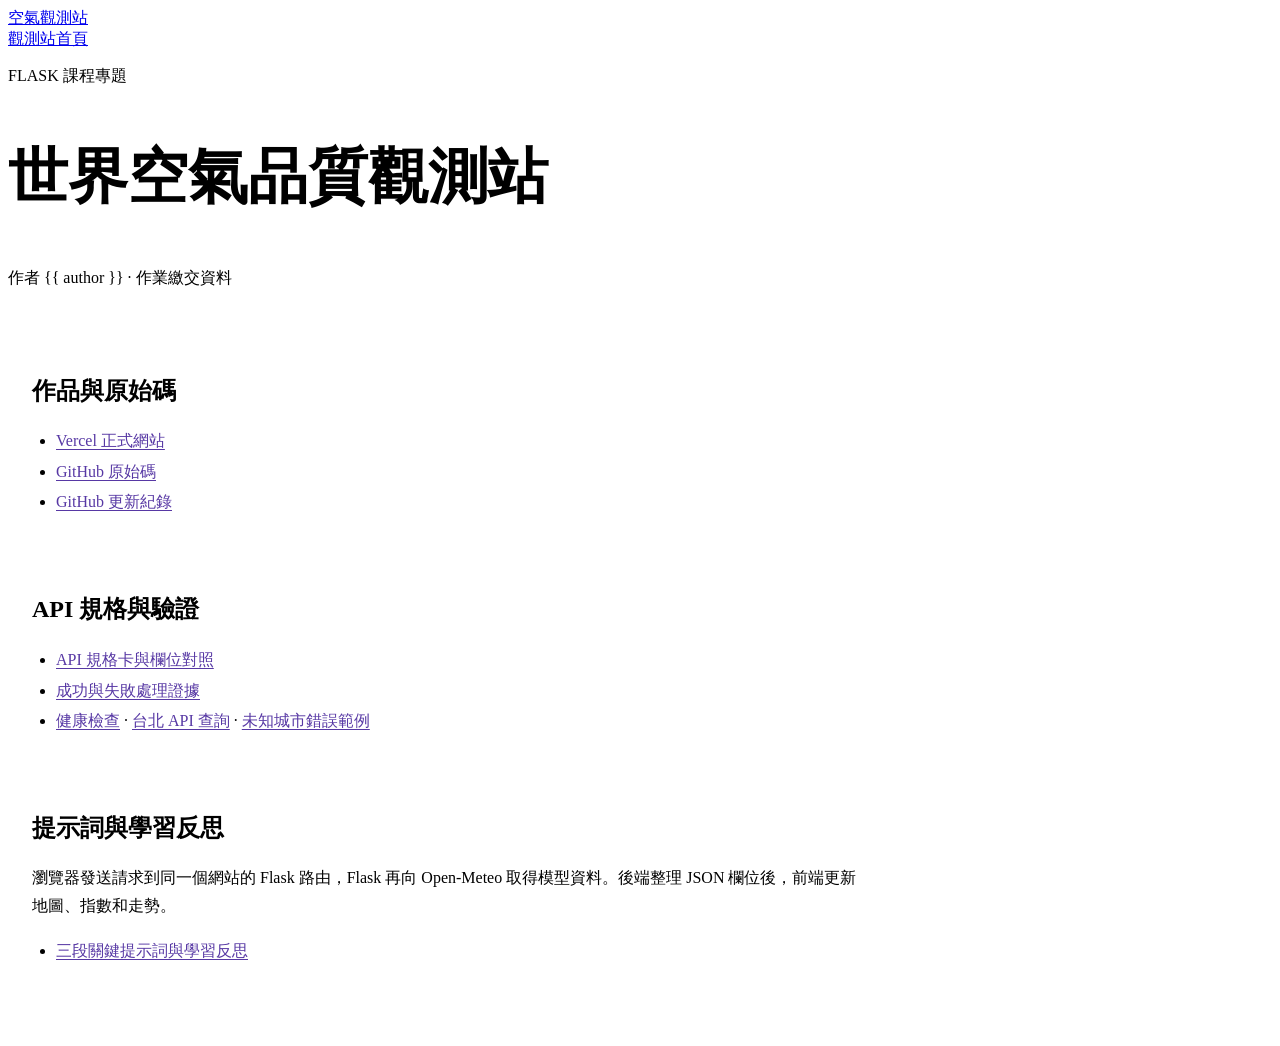
==== templates/submission.html @ 17f42e42 "建立世界空氣品質觀測站與 Flask 課程專題" ====
<!doctype html>
<html lang="zh-Hant">
<head>
  <meta charset="utf-8">
  <meta name="viewport" content="width=device-width, initial-scale=1">
  <title>作業繳交資料｜世界空氣品質觀測站</title>
  <link rel="stylesheet" href="/style.css">
  <style>
    .submission { max-width: 880px; padding-bottom: 36px; }
    .submission .hero { padding-bottom: 29px; }
    .submission h1 { font-size: clamp(2rem, 6vw, 3.75rem); }
    .document { padding: 21px 24px; margin-bottom: 14px; }
    .document p { margin-top: 9px; color: var(--muted); line-height: 1.75; }
    .document ul { margin: 10px 0 0; padding-left: 1.5rem; line-height: 1.9; }
    .document a { color: #5738a4; text-underline-offset: 3px; }
  </style>
</head>
<body>
  <header class="topbar">
    <div class="wrap topbar-inner">
      <a class="brand" href="/" aria-label="返回世界空氣品質觀測站首頁">
        <span class="brand-icon" aria-hidden="true"><i></i><i></i><i></i></span>
        空氣觀測站
      </a>
      <nav aria-label="主要導覽"><a style="display: inline" href="/">觀測站首頁</a></nav>
    </div>
  </header>
  <main class="wrap submission">
    <section class="hero" aria-labelledby="title">
      <div><p class="eyebrow"><span aria-hidden="true"></span> FLASK 課程專題</p>
        <h1 id="title">世界空氣品質<span>觀測站</span></h1>
        <p>作者 {{ author }} · 作業繳交資料</p></div>
    </section>
    <section class="panel document" aria-labelledby="links">
      <h2 id="links">作品與原始碼</h2>
      <ul>
        <li><a href="/">Vercel 正式網站</a></li>
        <li><a href="https://github.com/kuoh04867-bot/world-air-watch">GitHub 原始碼</a></li>
        <li><a href="https://github.com/kuoh04867-bot/world-air-watch/commits/main/">GitHub 更新紀錄</a></li>
      </ul>
    </section>
    <section class="panel document" aria-labelledby="evidence">
      <h2 id="evidence">API 規格與驗證</h2>
      <ul>
        <li><a href="https://github.com/kuoh04867-bot/world-air-watch/blob/main/api-spec.md">API 規格卡與欄位對照</a></li>
        <li><a href="https://github.com/kuoh04867-bot/world-air-watch/blob/main/verification.md">成功與失敗處理證據</a></li>
        <li><a href="/api/health">健康檢查</a> · <a href="/api/air-quality?city=taipei">台北 API 查詢</a> · <a href="/api/air-quality?city=invalid">未知城市錯誤範例</a></li>
      </ul>
    </section>
    <section class="panel document" aria-labelledby="reflection">
      <h2 id="reflection">提示詞與學習反思</h2>
      <p>瀏覽器發送請求到同一個網站的 Flask 路由，Flask 再向 Open-Meteo 取得模型資料。後端整理 JSON 欄位後，前端更新地圖、指數和走勢。</p>
      <ul><li><a href="https://github.com/kuoh04867-bot/world-air-watch/blob/main/submission.md">三段關鍵提示詞與學習反思</a></li></ul>
    </section>
  </main>
</body>
</html>
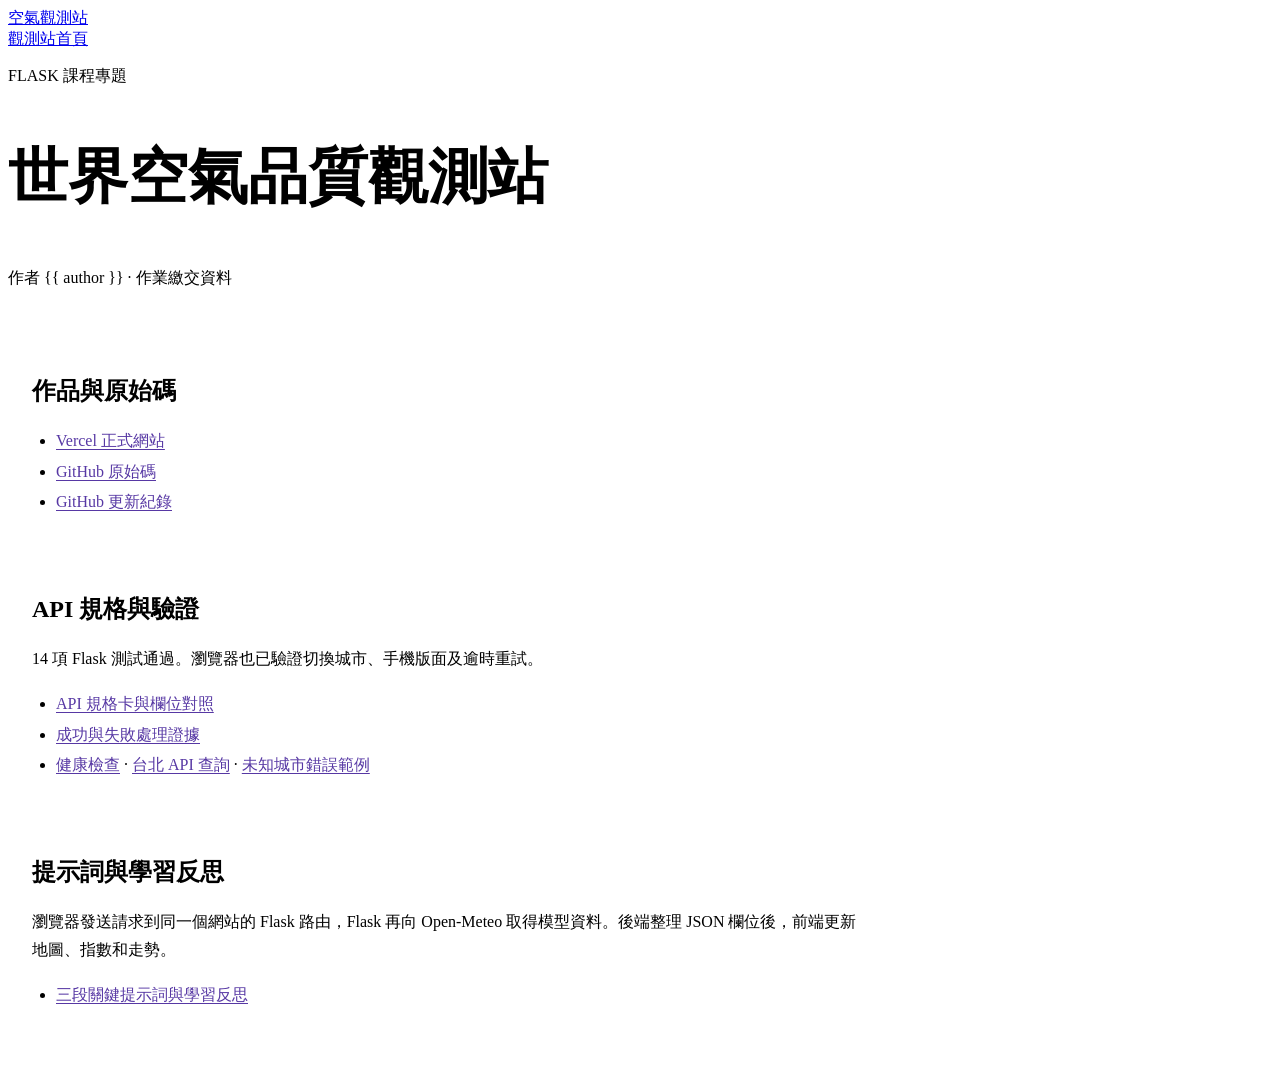
==== commit a9d6351d: "加入瀏覽器驗收證據與 AQI 分級連結" ====
--- a/templates/submission.html
+++ b/templates/submission.html
@@ -41,6 +41,7 @@
     </section>
     <section class="panel document" aria-labelledby="evidence">
       <h2 id="evidence">API 規格與驗證</h2>
+      <p>14 項 Flask 測試通過。瀏覽器也已驗證切換城市、手機版面及逾時重試。</p>
       <ul>
         <li><a href="https://github.com/kuoh04867-bot/world-air-watch/blob/main/api-spec.md">API 規格卡與欄位對照</a></li>
         <li><a href="https://github.com/kuoh04867-bot/world-air-watch/blob/main/verification.md">成功與失敗處理證據</a></li>
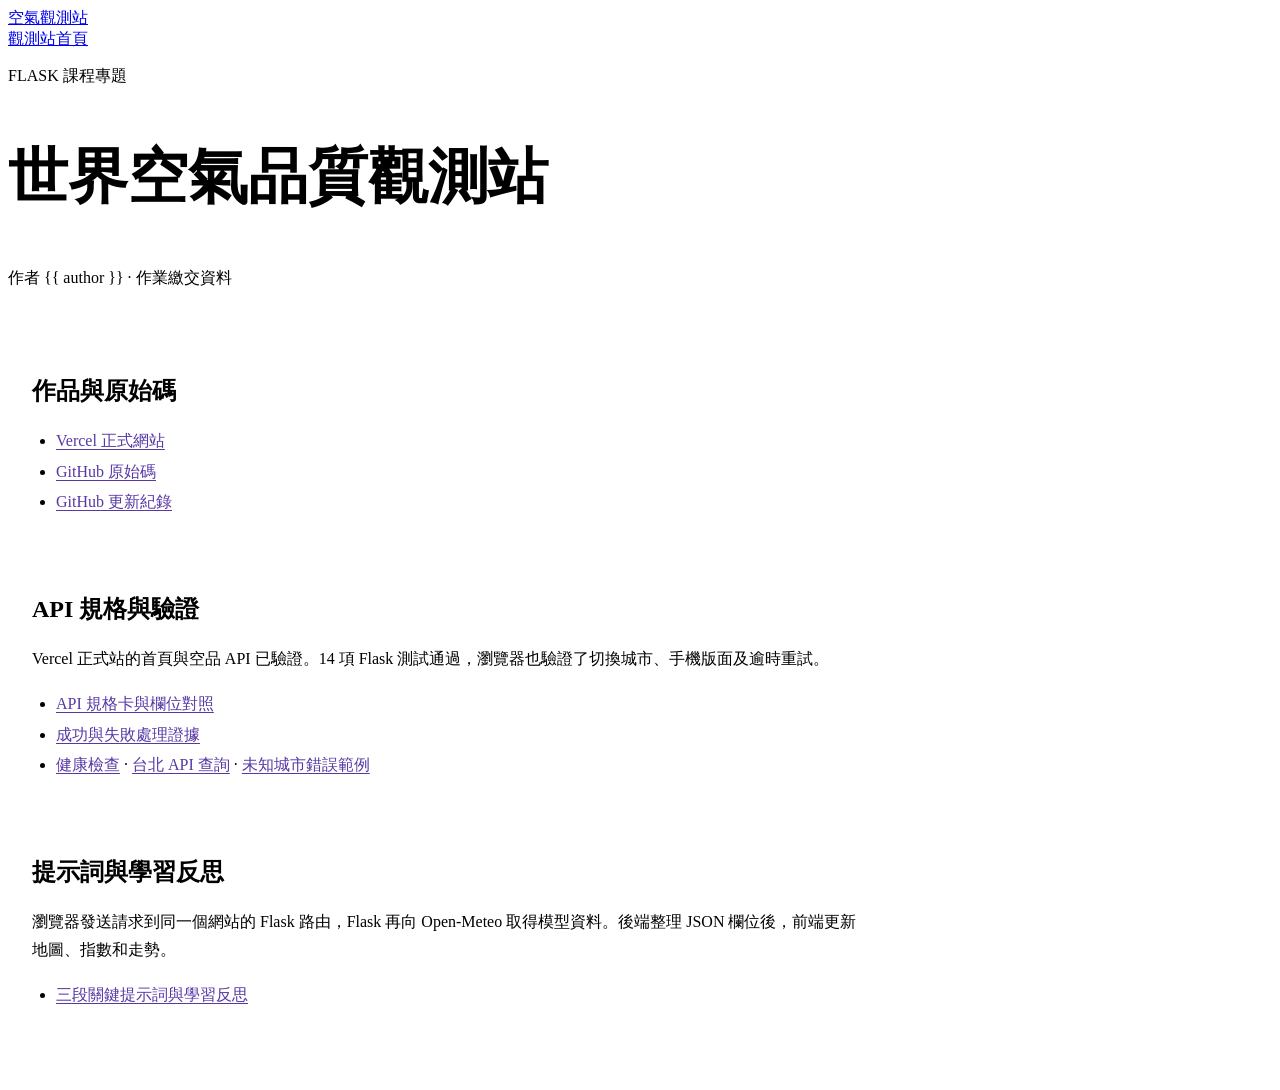
==== commit 2c928156: "更新正式站繳交入口與部署驗收" ====
--- a/templates/submission.html
+++ b/templates/submission.html
@@ -41,7 +41,7 @@
     </section>
     <section class="panel document" aria-labelledby="evidence">
       <h2 id="evidence">API 規格與驗證</h2>
-      <p>14 項 Flask 測試通過。瀏覽器也已驗證切換城市、手機版面及逾時重試。</p>
+      <p>Vercel 正式站的首頁與空品 API 已驗證。14 項 Flask 測試通過，瀏覽器也驗證了切換城市、手機版面及逾時重試。</p>
       <ul>
         <li><a href="https://github.com/kuoh04867-bot/world-air-watch/blob/main/api-spec.md">API 規格卡與欄位對照</a></li>
         <li><a href="https://github.com/kuoh04867-bot/world-air-watch/blob/main/verification.md">成功與失敗處理證據</a></li>
